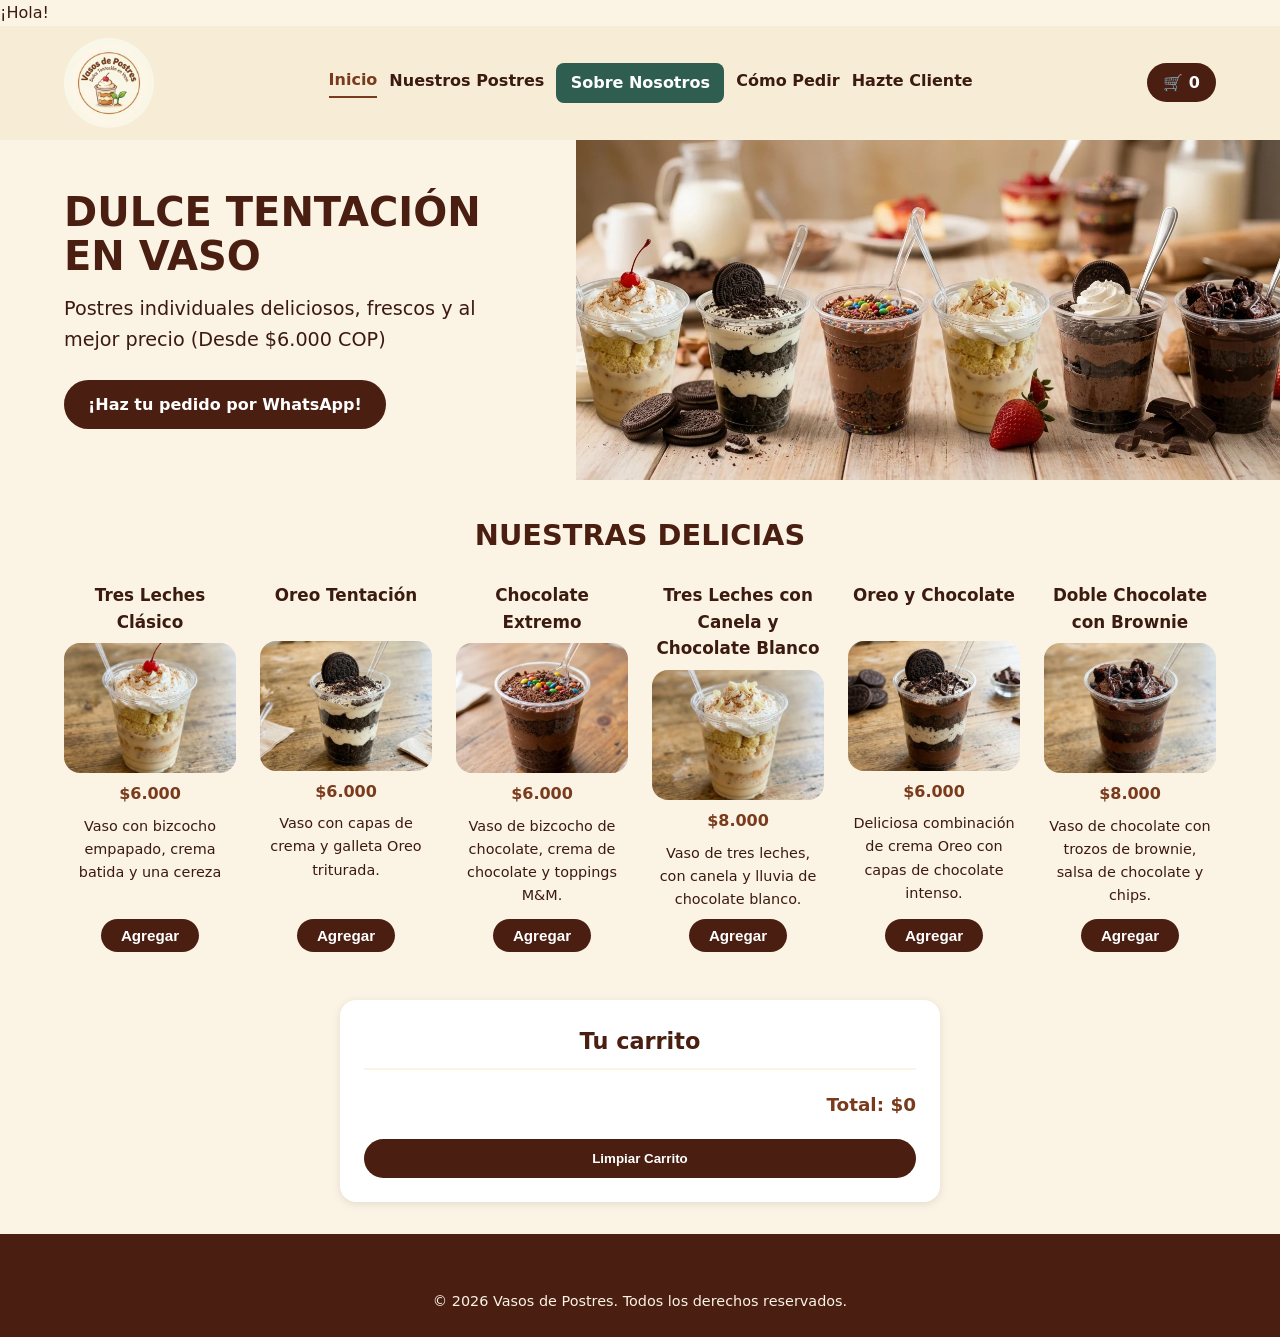
==== index.html @ 21e8f71e "Merge branch 'main' of https://github.com/cristhianh954-alt/Taller_TiendaProductos" ====
<!DOCTYPE html>
<html lang="es">
<head>
    <meta charset="UTF-8">
    <meta name="viewport" content="width=device-width, initial-scale=1.0">
    <title>Vasos de Postres | Catálogo</title>
    <link rel="stylesheet" href="CSS/styles.css">
    <script src="JS/productos.js" defer></script>
    <script src="JS/app.js" defer></script>
</head>

<body>

    <!-- Encabezado -->

    <p id="saludo">¡Hola!</p>

    <header>
        <div class="logo">
            <img src="IMG/logo.jpeg" alt="Logo Vasos de Postres">
        </div>

        <nav>
            <a href="#inicio" class="activo">Inicio</a>
            <a href="#postres">Nuestros Postres</a>
            <a href="nosotros.html" class="btn-nosotros">Sobre Nosotros</a>
            <a href="#carrito">Cómo Pedir</a>
            <a href="formulario.html">Hazte Cliente</a>
        </nav>

        <p aria-live="polite" class="contador-carrito">🛒 <span id="contador">0</span></p>
    </header>

    <!-- Portada -->
    <section class="portada" id="inicio">
        <div class="portada-texto">
            <h1>DULCE TENTACIÓN EN VASO</h1>
            <p>Postres individuales deliciosos, frescos y al mejor precio (Desde $6.000 COP)</p>
            <a class="boton-pedido" href="https://wa.me/57XXXXXXXXXX">¡Haz tu pedido por WhatsApp!</a>
        </div>
        <div class="portada-imagen">
            <img src="IMG/Portada2.jpeg" alt="Vasos de postres">
        </div>
    </section>

    <!-- Productos -->
    <section class="productos-seccion" id="postres">
        <h2>NUESTRAS DELICIAS</h2>
        <main id="productos" class="area-productos" aria-label="Lista de productos">
        </main>
    </section>

    <!-- Carrito -->
    <aside class="carrito" id="carrito" aria-label="Carrito de compras">
        <h2>Tu carrito</h2>
        <ul id="lista-carrito"></ul>
        <p class="total" aria-live="polite">Total: <span id="total">$0</span></p>
        <button type="button" id="vaciar">Limpiar Carrito</button>
    </aside>

    <footer class="footer">
        <section class="sobre-nosotros" id="sobre-nosotros">
 
        </section>

        <p>&copy; 2026 Vasos de Postres. Todos los derechos reservados.</p>
    </footer>

</body>
</html>
---- CSS/styles.css ----
* {
  box-sizing: border-box;
  margin: 0;
  padding: 0;
}

html {
  font-size: 100%;
  scroll-behavior: smooth;
}

body {
  font-family: system-ui, "Segoe UI", Roboto, Arial, sans-serif;
  font-size: 1rem;
  line-height: 1.6;
  color: #3b1a0f;
  background-color: #fbf3e4;
}

ul {
  list-style: none;
}

img {
  max-width: 100%;
  height: auto;
  display: block;
}

/* Encabezado */
header {
  background-color: #f7ecd6;
  display: flex;
  flex-wrap: wrap;
  justify-content: space-between;
  align-items: center;
  gap: 1rem;
  padding: 0.75rem 5%;
}

.logo img {
  width: 90px;
  height: 90px;
  border-radius: 50%;
  object-fit: cover;
}

nav {
  display: flex;
  flex-wrap: wrap;
  gap: 1.25rem;
}

nav a {
  color: #3b1a0f;
  text-decoration: none;
  font-weight: 600;
  padding-bottom: 0.2rem;
}

nav a:hover,
nav a.activo {
  border-bottom: 2px solid #7a3b1d;
  color: #7a3b1d;
}

.contador-carrito {
  background-color: #4a1f12;
  color: #ffffff;
  font-weight: 700;
  padding: 0.4rem 1rem;
  border-radius: 2rem;
}

/* Portada */
.portada {
  display: flex;
  flex-direction: column;
  background-color: #fbf3e4;
}

.portada-texto {
  padding: 2rem 5%;
}

.portada-texto h1 {
  font-size: 2.5rem;
  line-height: 1.1;
  color: #4a1f12;
  margin-bottom: 1rem;
}

.portada-texto p {
  font-size: 1.2rem;
  margin-bottom: 1.5rem;
}

.boton-pedido {
  display: inline-block;
  background-color: #4a1f12;
  color: #ffffff;
  text-decoration: none;
  font-weight: 700;
  padding: 0.75rem 1.5rem;
  border-radius: 2rem;
}

.boton-pedido:hover {
  background-color: #2b1d1a;
}

.portada-imagen img {
  width: 100%;
  height: 300px;
  object-fit: cover;
}


/* Productos */
.productos-seccion {
  padding: 2rem 5%;
  text-align: center;
}

.productos-seccion h2 {
  font-size: 1.8rem;
  color: #4a1f12;
  margin-bottom: 1.5rem;
}

.area-productos {
  display: grid;
  grid-template-columns: 1fr;
  gap: 1.5rem;
  max-width: 1200px;
  margin: 0 auto;
}

/* Tarjetas */
.tarjetacss {
  background-color: transparent;
  display: flex;
  flex-direction: column;
  align-items: center;
  gap: 0.5rem;
  text-align: center;
}

.imagencss {
  width: 100%;
  height: 180px;
  object-fit: cover;
  border-radius: 1rem;
}

.nombre {
  font-size: 1.05rem;
  color: #3b1a0f;
}

.precio {
  font-size: 1rem;
  font-weight: 700;
  color: #7a3b1d;
}

.descripcion {
  font-size: 0.9rem;
  flex-grow: 1;
}

.button {
  padding: 0.5rem 1.25rem;
  border: none;
  border-radius: 2rem;
  background-color: #4a1f12;
  color: #ffffff;
  font-size: 0.95rem;
  font-weight: 700;
  cursor: pointer;
}

.button:hover {
  background-color: #2b1d1a;
}

/* Carrito */
.carrito {
  max-width: 600px;
  margin: 1rem auto 2rem auto;
  background-color: #ffffff;
  border-radius: 1rem;
  padding: 1.5rem;
  box-shadow: 0 2px 8px rgba(0, 0, 0, 0.1);
}

.carrito h2 {
  font-size: 1.4rem;
  color: #4a1f12;
  text-align: center;
  margin-bottom: 1rem;
  padding-bottom: 0.5rem;
  border-bottom: 2px solid #fbf3e4;
}

.carrito li {
  display: flex;
  justify-content: space-between;
  align-items: center;
  gap: 0.5rem;
  padding: 0.5rem 0;
  border-bottom: 1px solid #fbf3e4;
  font-size: 0.95rem;
}

.total {
  margin: 1.25rem 0;
  font-size: 1.15rem;
  font-weight: 700;
  color: #7a3b1d;
  text-align: right;
}

#vaciar {
  width: 100%;
  padding: 0.75rem 1rem;
  border: none;
  border-radius: 2rem;
  background-color: #4a1f12;
  color: #ffffff;
  font-weight: 700;
  cursor: pointer;
}

#vaciar:hover {
  background-color: #2b1d1a;
}

.btn-eliminar {
  background-color: transparent;
  border: none;
  color: #a83232;
  font-weight: 700;
  font-size: 1rem;
  cursor: pointer;
  padding: 0.2rem 0.4rem;
}

/* Pie de página */
.footer {
  background-color: #4a1f12;
  color: #fbf3e4;
  text-align: center;
  padding: 2rem 5% 1.5rem 5%;
  font-size: 0.9rem;
}

.sobre-nosotros {
  max-width: 1000px;
  margin: 0 auto 1.5rem auto;
}

.sobre-nosotros h2 {
  font-size: 1.4rem;
  margin-bottom: 1rem;
}

.sobre-nosotros h3 {
  font-size: 1.1rem;
  margin-bottom: 0.4rem;
}

.mision-vision {
  display: flex;
  flex-direction: column;
  gap: 1.25rem;
  margin-bottom: 1rem;
}

.enlace-nosotros {
  color: #fbf3e4;
  font-weight: 700;
}

/* Tablet */
@media (min-width: 768px) {
  .area-productos {
    grid-template-columns: repeat(3, 1fr);
  }

  .mision-vision {
    flex-direction: row;
  }

  .mision-vision div {
    flex: 1;
  }

  .nombre {
  min-height: 3.2rem;
  }
}

/* Escritorio */
@media (min-width: 1024px) {
  .portada {
    flex-direction: row;
    align-items: center;
  }

  .portada-texto {
    width: 45%;
  }

  .portada-imagen {
    width: 55%;
  }

  .portada-imagen img {
    height: 340px;
  }

.area-productos {
    grid-template-columns: repeat(6, 1fr);
  }

  .imagencss {
    height: 130px;
  }
}

header nav {
  display: flex;
  gap: 0.75rem;
  align-items: center;
}

.btn-nosotros {
  background-color: #2f5d50;
  color: #ffffff;
  padding: 0.45rem 0.9rem;
  border-radius: 0.5rem;
  font-weight: 700;
  text-decoration: none;
}

.btn-nosotros:hover {
  background-color: #23473d;
}
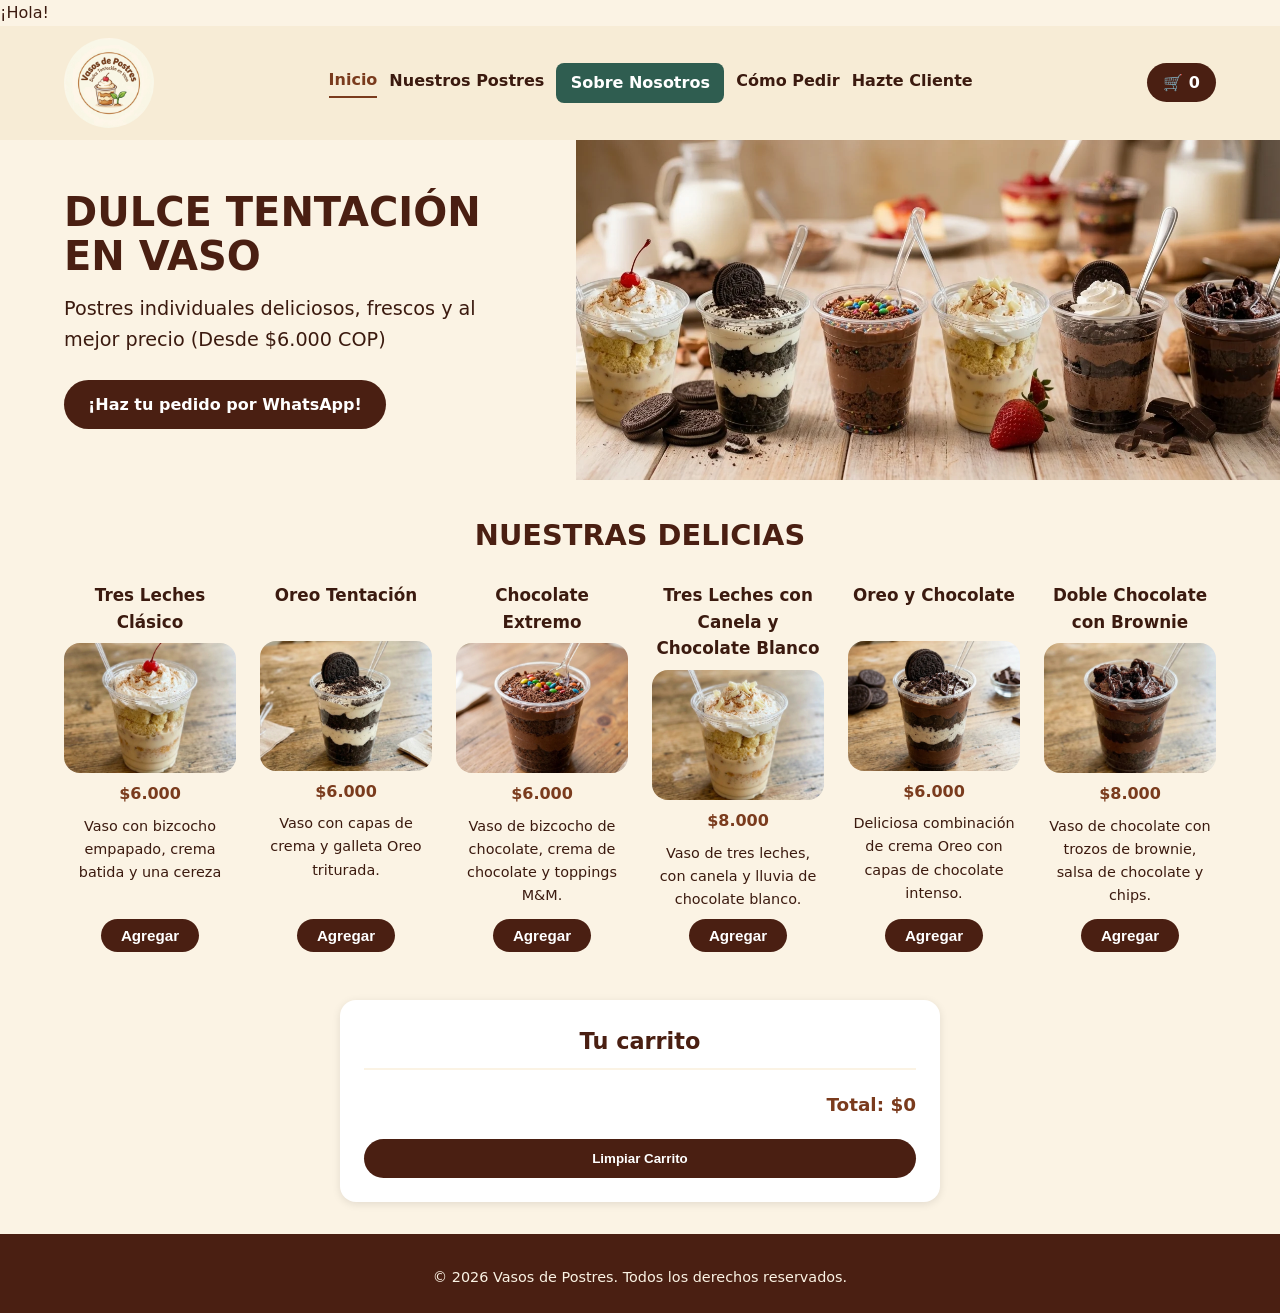
==== commit 864129db: "Se agrega numero de WhatsApp" ====
--- a/index.html
+++ b/index.html
@@ -36,7 +36,7 @@
         <div class="portada-texto">
             <h1>DULCE TENTACIÓN EN VASO</h1>
             <p>Postres individuales deliciosos, frescos y al mejor precio (Desde $6.000 COP)</p>
-            <a class="boton-pedido" href="https://wa.me/57XXXXXXXXXX">¡Haz tu pedido por WhatsApp!</a>
+            <a class="boton-pedido" href="https://wa.me/573237289535">¡Haz tu pedido por WhatsApp!</a>
         </div>
         <div class="portada-imagen">
             <img src="IMG/Portada2.jpeg" alt="Vasos de postres">
@@ -59,9 +59,6 @@
     </aside>
 
     <footer class="footer">
-        <section class="sobre-nosotros" id="sobre-nosotros">
- 
-        </section>
 
         <p>&copy; 2026 Vasos de Postres. Todos los derechos reservados.</p>
     </footer>
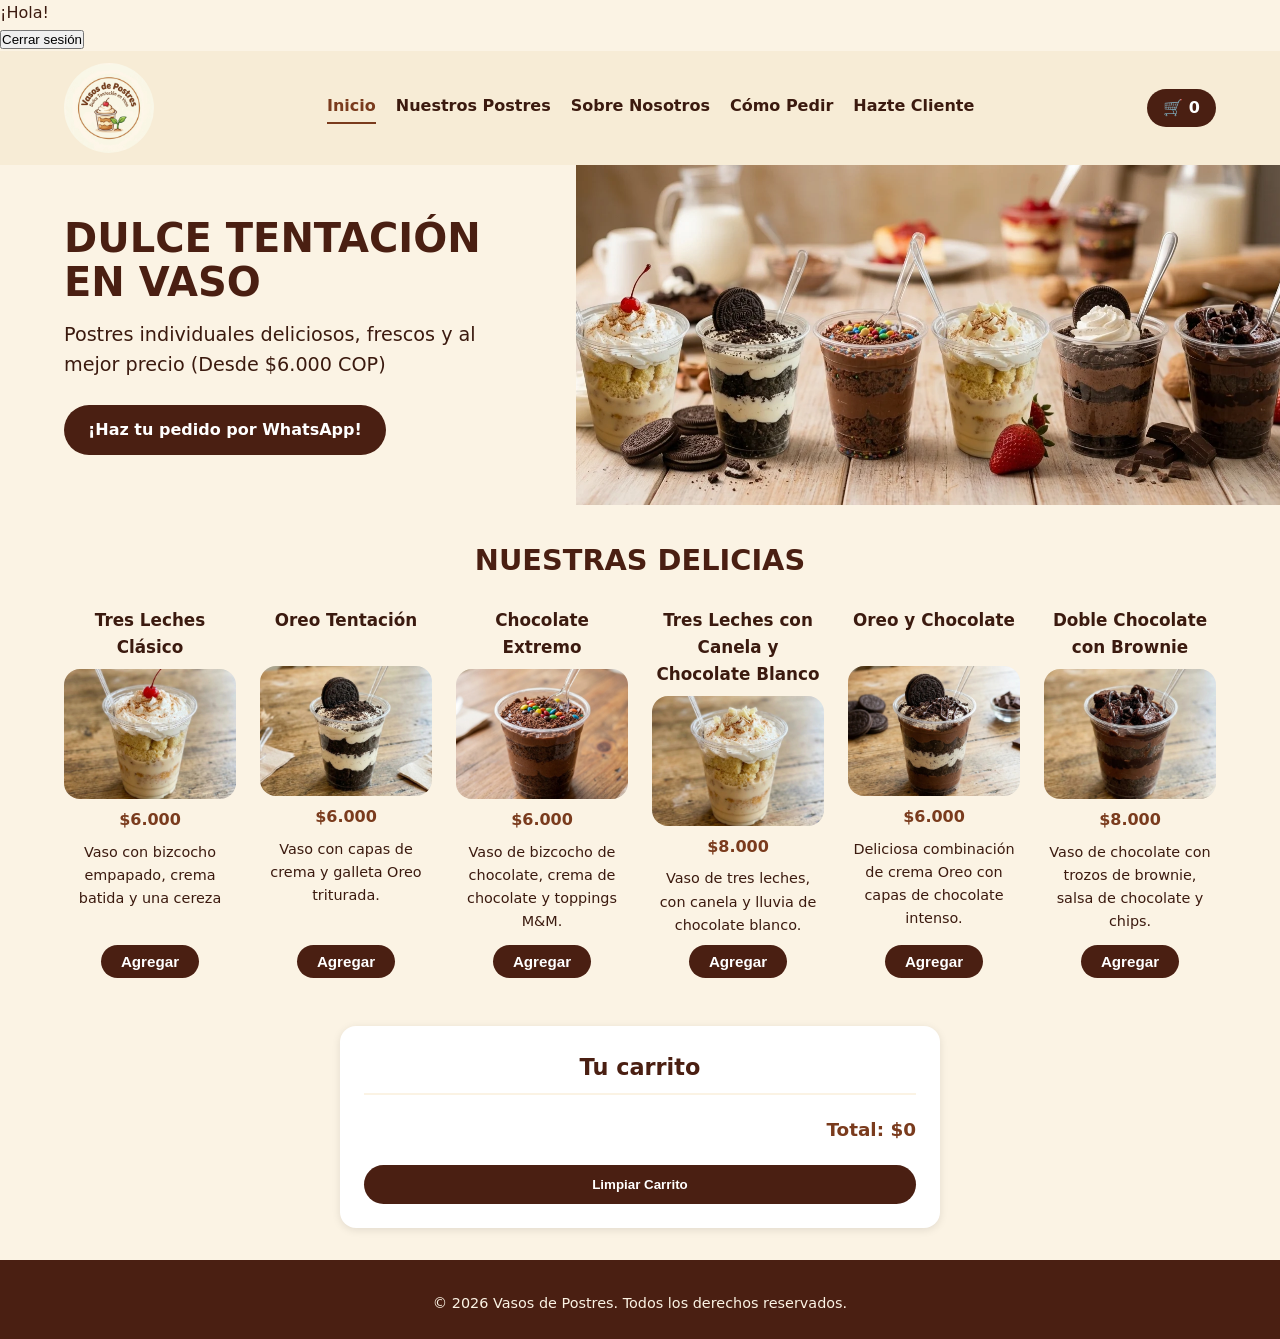
==== commit 496d926d: "Login sessionStorageIndex" ====
--- a/index.html
+++ b/index.html
@@ -7,6 +7,7 @@
     <link rel="stylesheet" href="CSS/styles.css">
     <script src="JS/productos.js" defer></script>
     <script src="JS/app.js" defer></script>
+    <script src="JS/sessionStorageIndex.js" defer></script>
 </head>
 
 <body>
@@ -14,6 +15,7 @@
     <!-- Encabezado -->
 
     <p id="saludo">¡Hola!</p>
+    <button id="btn-borrar-todo">Cerrar sesión</button>
 
     <header>
         <div class="logo">
@@ -36,7 +38,7 @@
         <div class="portada-texto">
             <h1>DULCE TENTACIÓN EN VASO</h1>
             <p>Postres individuales deliciosos, frescos y al mejor precio (Desde $6.000 COP)</p>
-            <a class="boton-pedido" href="https://wa.me/573237289535">¡Haz tu pedido por WhatsApp!</a>
+            <a class="boton-pedido" href="https://wa.me/573237289535" target="_blank">¡Haz tu pedido por WhatsApp!</a>
         </div>
         <div class="portada-imagen">
             <img src="IMG/Portada2.jpeg" alt="Vasos de postres">
--- a/CSS/styles.css
+++ b/CSS/styles.css
@@ -329,21 +329,3 @@
   }
 }
 
-header nav {
-  display: flex;
-  gap: 0.75rem;
-  align-items: center;
-}
-
-.btn-nosotros {
-  background-color: #2f5d50;
-  color: #ffffff;
-  padding: 0.45rem 0.9rem;
-  border-radius: 0.5rem;
-  font-weight: 700;
-  text-decoration: none;
-}
-
-.btn-nosotros:hover {
-  background-color: #23473d;
-}
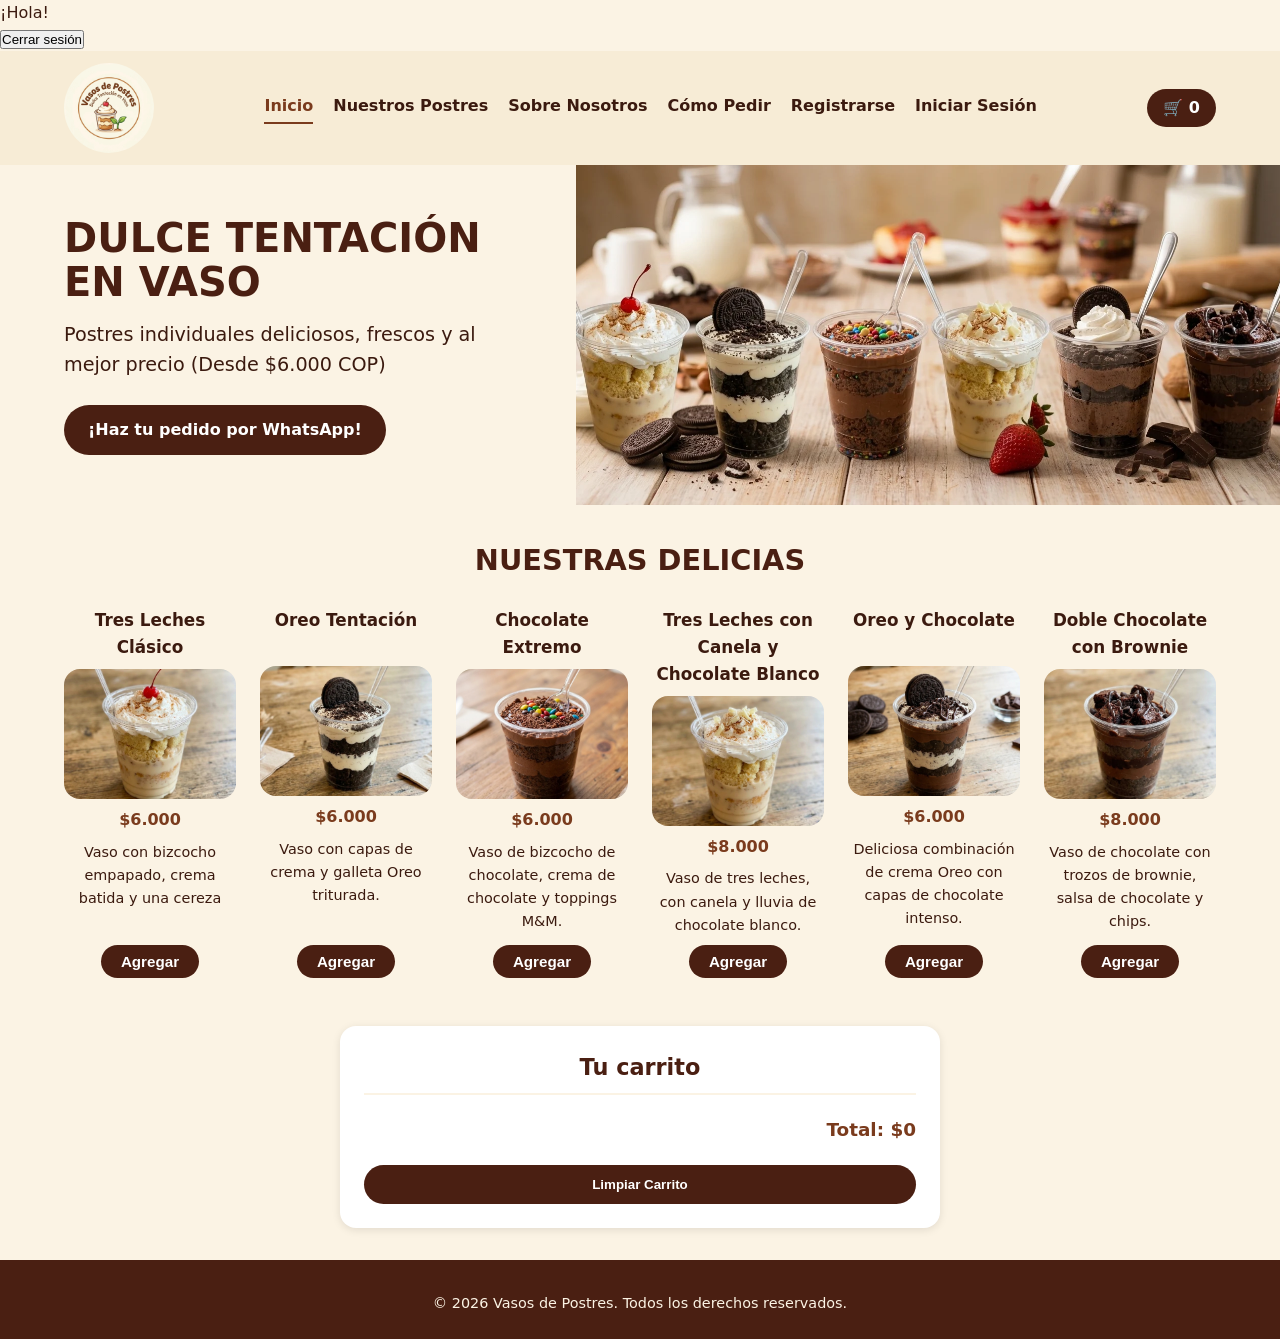
==== commit 77450855: "Actualización en menú de navegación y SessionStorage" ====
--- a/index.html
+++ b/index.html
@@ -27,7 +27,8 @@
             <a href="#postres">Nuestros Postres</a>
             <a href="nosotros.html" class="btn-nosotros">Sobre Nosotros</a>
             <a href="#carrito">Cómo Pedir</a>
-            <a href="formulario.html">Hazte Cliente</a>
+            <a href="formulario.html">Registrarse</a>
+            <a href="login.html">Iniciar Sesión</a>
         </nav>
 
         <p aria-live="polite" class="contador-carrito">🛒 <span id="contador">0</span></p>
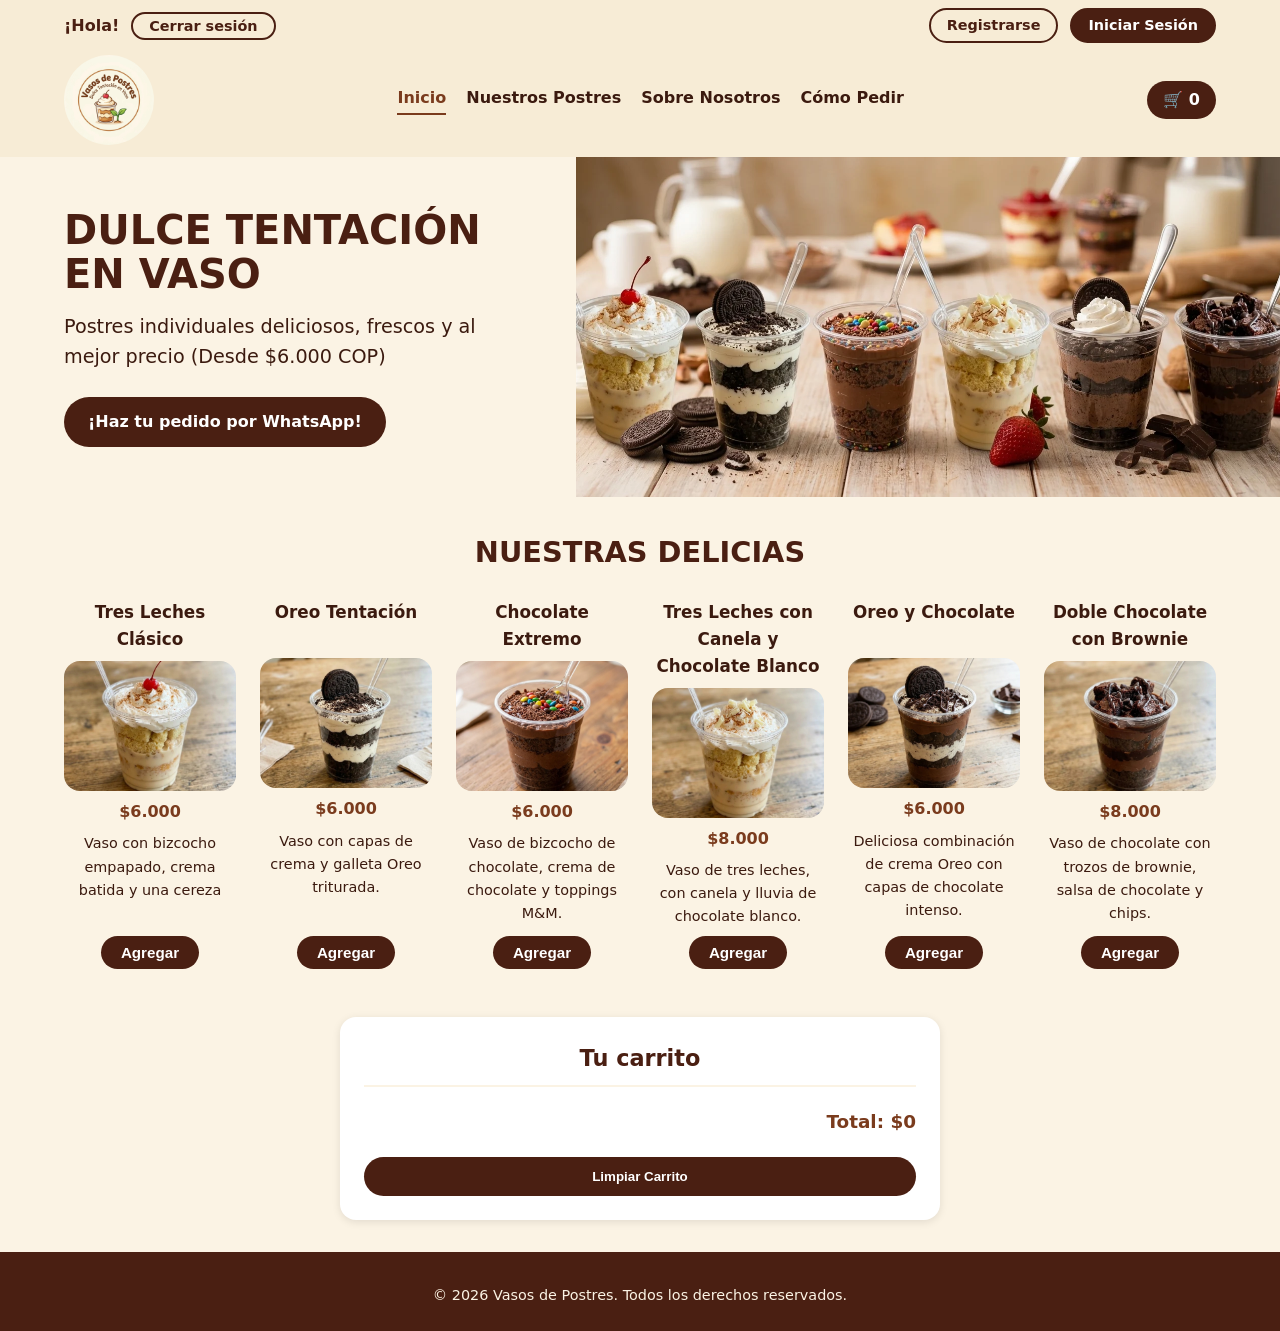
==== commit 7a4afd64: "Se hacen correcciones al diseño" ====
--- a/index.html
+++ b/index.html
@@ -12,11 +12,20 @@
 
 <body>
 
+    <!-- Barra superior: saludo, cerrar sesión, registrarse e iniciar sesión -->
+    <div class="barra-superior">
+        <div class="sesion-usuario">
+            <p id="saludo">¡Hola!</p>
+            <button id="btn-borrar-todo">Cerrar sesión</button>
+        </div>
+
+        <div class="sesion-enlaces">
+            <a href="formulario.html" class="enlace-sesion">Registrarse</a>
+            <a href="login.html" class="enlace-sesion destacado">Iniciar Sesión</a>
+        </div>
+    </div>
+
     <!-- Encabezado -->
-
-    <p id="saludo">¡Hola!</p>
-    <button id="btn-borrar-todo">Cerrar sesión</button>
-
     <header>
         <div class="logo">
             <img src="IMG/logo.jpeg" alt="Logo Vasos de Postres">
@@ -25,10 +34,8 @@
         <nav>
             <a href="#inicio" class="activo">Inicio</a>
             <a href="#postres">Nuestros Postres</a>
-            <a href="nosotros.html" class="btn-nosotros">Sobre Nosotros</a>
+            <a href="nosotros.html">Sobre Nosotros</a>
             <a href="#carrito">Cómo Pedir</a>
-            <a href="formulario.html">Registrarse</a>
-            <a href="login.html">Iniciar Sesión</a>
         </nav>
 
         <p aria-live="polite" class="contador-carrito">🛒 <span id="contador">0</span></p>
@@ -62,7 +69,6 @@
     </aside>
 
     <footer class="footer">
-
         <p>&copy; 2026 Vasos de Postres. Todos los derechos reservados.</p>
     </footer>
 
--- a/CSS/styles.css
+++ b/CSS/styles.css
@@ -27,6 +27,63 @@
   display: block;
 }
 
+/* Barra superior (saludo, cerrar sesión, registrarse e iniciar sesión) */
+.barra-superior {
+  background-color: #f7ecd6;
+  display: flex;
+  flex-wrap: wrap;
+  justify-content: space-between;
+  align-items: center;
+  gap: 0.75rem;
+  padding: 0.5rem 5% 0 5%;
+}
+
+.sesion-usuario {
+  display: flex;
+  align-items: center;
+  gap: 0.75rem;
+}
+
+#saludo {
+  font-weight: 600;
+  color: #4a1f12;
+}
+
+#btn-borrar-todo,
+.enlace-sesion {
+  color: #4a1f12;
+  background-color: transparent;
+  text-decoration: none;
+  font-family: inherit;
+  font-size: 0.9rem;
+  font-weight: 600;
+  padding: 0.25rem 1rem;
+  border: 2px solid #4a1f12;
+  border-radius: 2rem;
+  cursor: pointer;
+}
+
+#btn-borrar-todo:hover,
+.enlace-sesion:hover {
+  background-color: #4a1f12;
+  color: #ffffff;
+}
+
+.sesion-enlaces {
+  display: flex;
+  gap: 0.75rem;
+  margin-left: auto;
+}
+
+.enlace-sesion.destacado {
+  background-color: #4a1f12;
+  color: #ffffff;
+}
+
+.enlace-sesion.destacado:hover {
+  background-color: #2b1d1a;
+}
+
 /* Encabezado */
 header {
   background-color: #f7ecd6;
@@ -114,7 +171,6 @@
   height: 300px;
   object-fit: cover;
 }
-
 
 /* Productos */
 .productos-seccion {
@@ -297,7 +353,7 @@
   }
 
   .nombre {
-  min-height: 3.2rem;
+    min-height: 3.2rem;
   }
 }
 
@@ -320,7 +376,7 @@
     height: 340px;
   }
 
-.area-productos {
+  .area-productos {
     grid-template-columns: repeat(6, 1fr);
   }
 
@@ -328,4 +384,3 @@
     height: 130px;
   }
 }
-
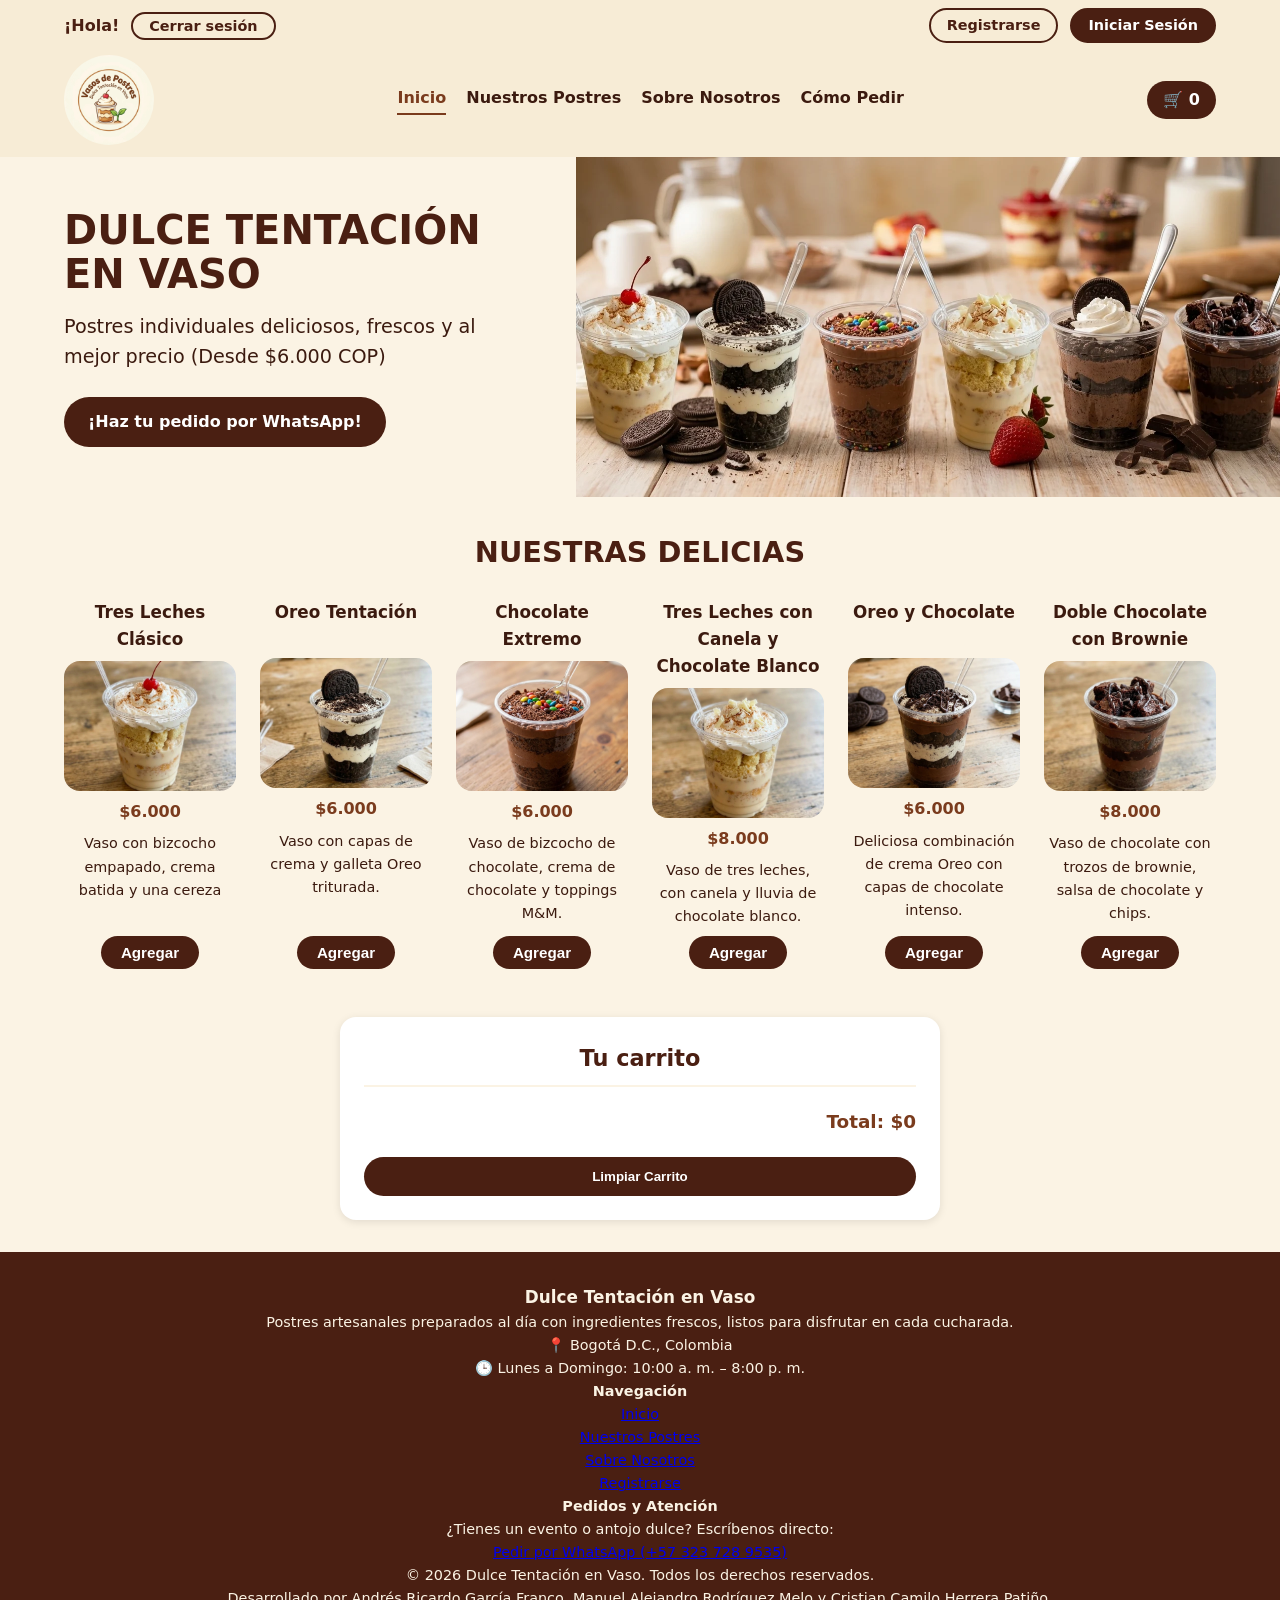
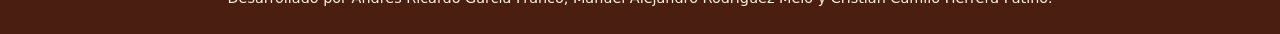
==== commit 414b54f0: "Actualización del Footer" ====
--- a/index.html
+++ b/index.html
@@ -68,9 +68,39 @@
         <button type="button" id="vaciar">Limpiar Carrito</button>
     </aside>
 
-    <footer class="footer">
-        <p>&copy; 2026 Vasos de Postres. Todos los derechos reservados.</p>
-    </footer>
+<footer class="footer">
+  <div class="footer-contenido">
+    <div class="footer-columna">
+      <h3>Dulce Tentación en Vaso</h3>
+      <p>Postres artesanales preparados al día con ingredientes frescos, listos para disfrutar en cada cucharada.</p>
+      <p class="footer-dato">📍 Bogotá D.C., Colombia</p>
+      <p class="footer-dato">🕒 Lunes a Domingo: 10:00 a. m. – 8:00 p. m.</p>
+    </div>
+
+    <div class="footer-columna">
+      <h4>Navegación</h4>
+      <ul>
+        <li><a href="index.html#inicio">Inicio</a></li>
+        <li><a href="index.html#postres">Nuestros Postres</a></li>
+        <li><a href="nosotros.html">Sobre Nosotros</a></li>
+        <li><a href="formulario.html">Registrarse</a></li>
+      </ul>
+    </div>
+
+    <div class="footer-columna">
+      <h4>Pedidos y Atención</h4>
+      <p>¿Tienes un evento o antojo dulce? Escríbenos directo:</p>
+      <a href="https://wa.me/573237289535" target="_blank" rel="noopener noreferrer" class="footer-whatsapp">
+        Pedir por WhatsApp (+57 323 728 9535)
+      </a>
+    </div>
+  </div>
+
+  <div class="footer-inferior">
+    <p>&copy; 2026 Dulce Tentación en Vaso. Todos los derechos reservados.</p>
+    <p class="footer-autores">Desarrollado por Andrés Ricardo García Franco, Manuel Alejandro Rodríguez Melo y Cristian Camilo Herrera Patiño.</p>
+  </div>
+</footer>
 
 </body>
-</html>+</html>
